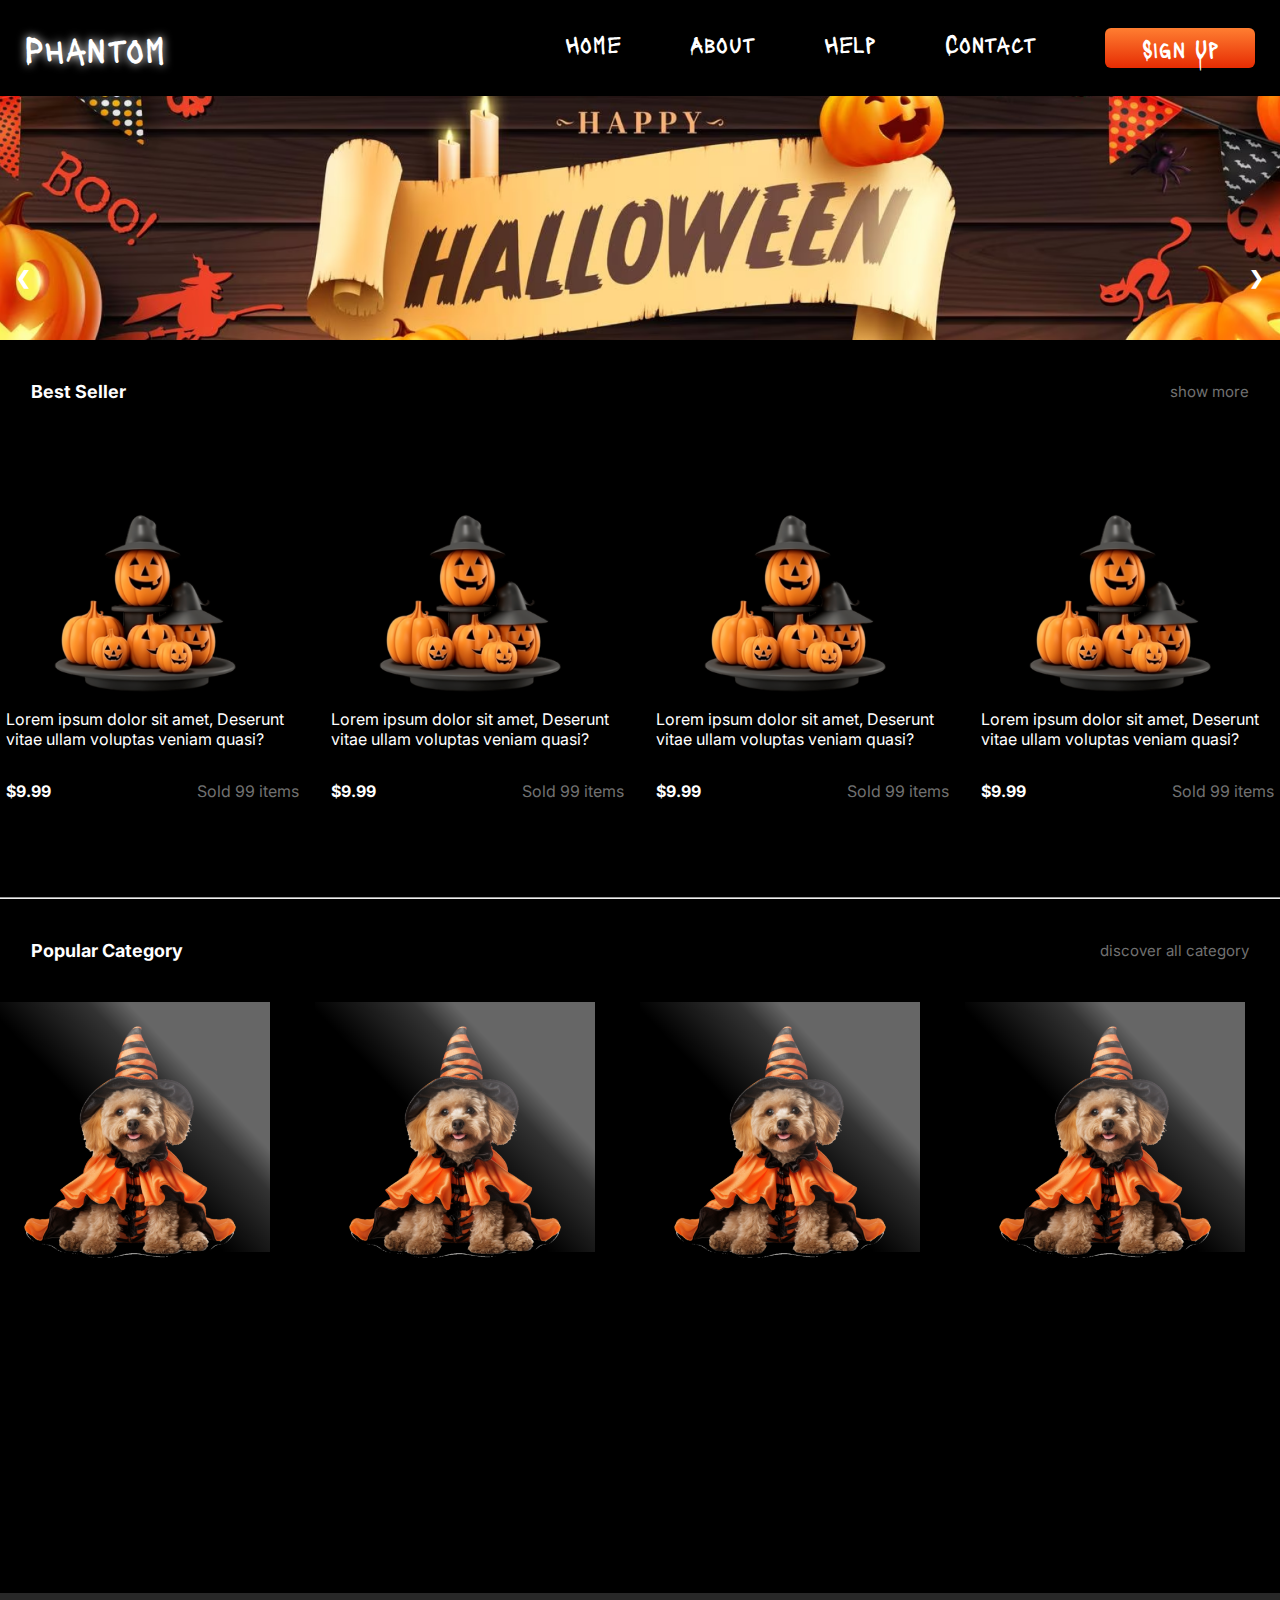
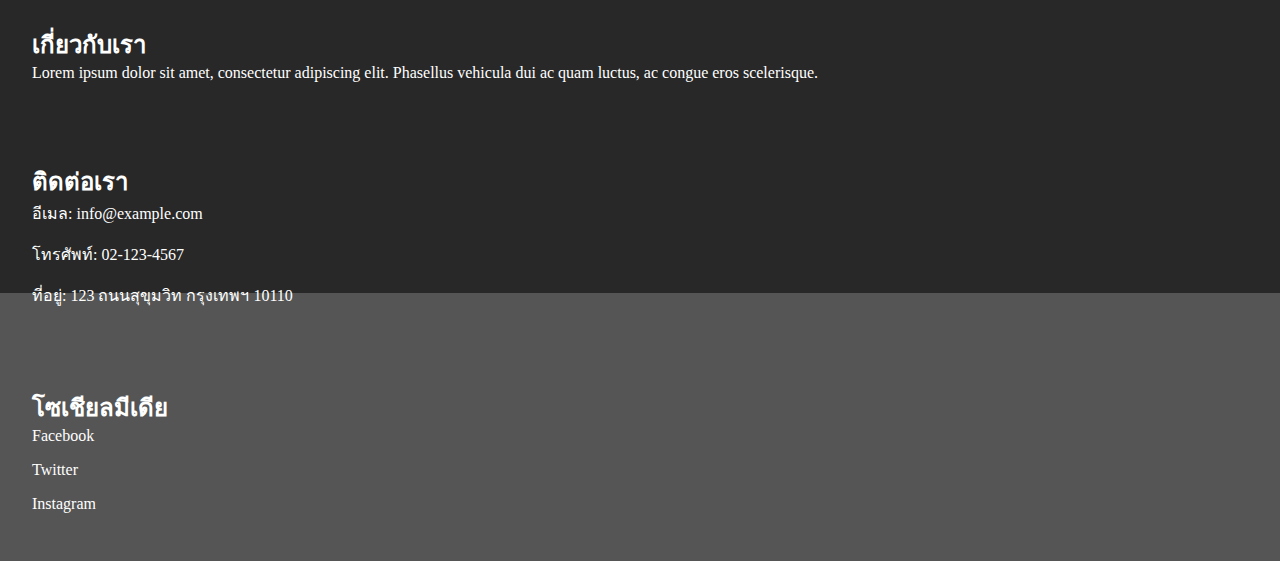
==== index.html @ c346efbc "Add files via upload" ====
<!DOCTYPE html>
<html lang="en">
<head>
    <meta charset="UTF-8">
    <meta name="viewport" content="width=device-width, initial-scale=1.0">
    <meta name="phantom" content="ของเล่น เครื่องประดับ และเครื่องแต่งกาย">
    <meta name="halloween" content="website, example, tutorial">
    <title>Phantom</title>
    <link rel="icon" type="image/x-icon" href="img/logo.png">
    <link href="https://fonts.googleapis.com/css2?family=Inter:wght@300;400;500;600;700;800;900&display=swap" rel="stylesheet">
    <link href="https://fonts.googleapis.com/css2?family=Lacquer&display=swap" rel="stylesheet">    
    <link href="https://fonts.googleapis.com/css2?family=Inter:wght@300&display=swap" rel="stylesheet">
    <link href="https://cdn.jsdelivr.net/npm/bootstrap@5.0.2/dist/css/bootstrap.min.css" rel="stylesheet" integrity="sha384-EVSTQN3/azprG1Anm3QDgpJLIm9Nao0Yz1ztcQTwFspd3yD65VohhpuuCOmLASjC" crossorigin="anonymous">
    <link rel="stylesheet" href="main.css">
    <script src="script.js"></script>
</head>
<body>
    
    <!-- Nav start -->
      <header>
          <div class="container">
            <nav>
                <div class="logo">
                    <a href="#">Phantom</a>
                </div>
                <div class="menu-link">
                    <a href="#">Home</a>
                    <a href="#">About</a>
                    <a href="#">Help</a>
                    <a href="#">Contact</a>
                    <button href="#">Sign Up</button>
                </div>
            </nav>
        </div>
      </header>
      <!-- Nav End -->

      <!-- Banner Start -->
      <section class="slideshow-container">
        <div class="mySlides fade">
          <img src="img/banner1.png">
        </div>
      
        <div class="mySlides fade">
          <img src="https://pic-bstarstatic.akamaized.net/ugc/b7b7bf0a720be126fcc5ba14372c6eb0.jpeg">
        </div>
      
        <div class="mySlides fade">
          <img src="https://d39l2hkdp2esp1.cloudfront.net/img/photo/276771/276771_00_2x.jpg">
        </div>

        <div class="mySlides fade">
          <img src="https://png.pngtree.com/background/20230618/original/pngtree-halloween-ghost-and-pumpkin-cartoon-desktop-wallpaper-picture-image_3711932.jpg">
        </div>
      
        <!-- Next and previous buttons -->
        <a class="prev" onclick="plusSlides(-1)">&#10094;</a>
        <a class="next" onclick="plusSlides(1)">&#10095;</a>
      </section>
      <br>
      
      <!-- The dots/circles -->
      <div class="dots" style="text-align:center">
        <span class="dot" onclick="currentSlide(1)"></span>
        <span class="dot" onclick="currentSlide(2)"></span>
        <span class="dot" onclick="currentSlide(3)"></span>
        <span class="dot" onclick="currentSlide(4)"></span>
      </div>
      <!-- Banner End -->

    <!-- /* Content Start */ -->

    <main>
        <div class="best-con">
            <p>Best Seller</p>
            <a href="#">show more</a>
        </div>
        <div class="product-con">
            <div class="product-items">
                <div class="product-img">
                    <img src="img/product.png" alt="">
                </div>
                <div class="product-detail">
                    Lorem ipsum dolor sit amet, Deserunt vitae ullam voluptas veniam quasi?
                </div>
                <div class="product-price">
                    <div class="product-left">
                        $9.99
                    </div>
                    <div class="product-right">
                        Sold 99 items
                    </div>
                </div>
            </div>
            <div class="product-items">
                <div class="product-img">
                    <img src="img/product.png" alt="">
                </div>
                <div class="product-detail">
                    Lorem ipsum dolor sit amet, Deserunt vitae ullam voluptas veniam quasi?
                </div>
                <div class="product-price">
                    <div class="product-left">
                        $9.99
                    </div>
                    <div class="product-right">
                        Sold 99 items
                    </div>
                </div>
            </div>
            <div class="product-items">
                <div class="product-img">
                    <img src="img/product.png" alt="">
                </div>
                <div class="product-detail">
                    Lorem ipsum dolor sit amet, Deserunt vitae ullam voluptas veniam quasi?
                </div>
                <div class="product-price">
                    <div class="product-left">
                        $9.99
                    </div>
                    <div class="product-right">
                        Sold 99 items
                    </div>
                </div>
            </div>
            <div class="product-items">
                <div class="product-img">
                    <img src="img/product.png" alt="">
                </div>
                <div class="product-detail">
                    Lorem ipsum dolor sit amet, Deserunt vitae ullam voluptas veniam quasi?
                </div>
                <div class="product-price">
                    <div class="product-left">
                        $9.99
                    </div>
                    <div class="product-right">
                        Sold 99 items
                    </div>
                </div>
            </div>
            </div>
        </div>
        <br><br><br><br><hr>
        <div class="best-con">
            <p>Popular Category</p>
            <a href="#">discover all category</a>
        </div>
        <div class="product-con">
            <div class="l-container">
                <div class="b-game-card">
                  <div class="b-game-card__cover" style="background-image: url(img/cate.png);" href="#"></div>
                </div>
                <div class="cate-detail">
                    ACCESSORIES
                </div>
            </div>
            <div class="l-container">
                <div class="b-game-card">
                  <div class="b-game-card__cover" style="background-image: url(img/cate.png);" href="#"></div>
                </div>
                <div class="cate-detail">
                    TOYS                </div>
            </div>
            <div class="l-container">
                <div class="b-game-card">
                  <div class="b-game-card__cover" style="background-image: url(img/cate.png);" href="#"></div>
                </div>
                <div class="cate-detail">
                    COSTUMES                </div>
            </div>
            <div class="l-container">
                <div class="b-game-card">
                  <div class="b-game-card__cover" style="background-image: url(img/cate.png);" href="#"></div>
                </div>
                <div class="cate-detail">
                    ITEMS
                </div>
            </div>
        </div>
    </main>

    <!-- /* Content End */ -->
    <!-- /* Footer Start */ -->

    <footer>
        <div class="container">
          <div class="row">
            <div class="col-md-4">
              <h4>เกี่ยวกับเรา</h4>
              <p>Lorem ipsum dolor sit amet, consectetur adipiscing elit. Phasellus vehicula dui ac quam luctus, ac congue eros scelerisque.</p>
            </div>
            <div class="col-md-4">
              <h4>ติดต่อเรา</h4>
              <ul>
                <li>อีเมล: info@example.com</li>
                <li>โทรศัพท์: 02-123-4567</li>
                <li>ที่อยู่: 123 ถนนสุขุมวิท กรุงเทพฯ 10110</li>
              </ul>
            </div>
            <div class="col-md-4">
              <h4>โซเชียลมีเดีย</h4>
              <ul>
                <li><a href="#">Facebook</a></li>
                <li><a href="#">Twitter</a></li>
                <li><a href="#">Instagram</a></li>
              </ul>
            </div>
          </div>
        </div>
      </footer>
    <!-- /* Footer End */ -->

</body>
</html>
---- main.css ----
* {
  margin: 0;
  padding: 0;
  box-sizing: border-box;
}

body {
  background-color: rgb(85, 85, 85);
  height: 114vw;
}

.grid {
display: grid;
grid-template-columns: repeat(auto-fit, minmax(400px, 1fr));
width: 100%;
}

/* Nav start */
.container {
  max-width: auto;
  margin: auto;
}

header {
  background-color: black;
  width: auto;
  height: auto;
  background-size: cover;
  background-position: center;
  position: sticky;
  top: 0;
  z-index: 10;
}

nav {
  display: flex;
  justify-content: space-between;
  padding: 1.95vw;
  text-align: center;
  align-items: center;
}

nav a {
  text-decoration: none;
  color: #FFF;
  font-family: 'Lacquer';
  font-size: 25px;
  margin-right: 65px;
  user-select: none;
  -webkit-user-select: none;
}

nav a:hover{
  text-shadow: 0 0 10px #FFF;
}

nav button {
background-color: initial;
background-image: linear-gradient(-180deg, #FF7E31, #E62C03);
border-radius: 6px;
box-shadow: rgba(0, 0, 0, 0.1) 0 2px 4px;
color: #FFFFFF;
font-family: 'Lacquer';
font-size: 25px;
height: 40px;
padding: 0 20px;
text-align: center;
touch-action: manipulation;
user-select: none;
-webkit-user-select: none;
vertical-align: top;
white-space: nowrap;
width: 150px;
z-index: 9;
border: 0;
transition: box-shadow .2s;
}

nav button:hover {
box-shadow: rgba(253, 76, 0, 0.5) 0 3px 8px;
text-shadow: 0 0 10px #FFF;
}

.logo a {
  font-size: 38px;
  font-family: 'Lacquer';
  text-shadow: 0 0 10px #FFF;
  text-align: center;
}
.logo a:hover{
  text-shadow: 0 0 10px #ff0000;
}
/* Nav End */

/* Slideshow Start */
.slideshow-container {
  max-width: 1300px;
  position: relative;
  margin: auto;
}

.mySlides {
  display: none;
}

.mySlides:nth-child(1){
  display: block;
}

.mySlides img{
  width: 100%;
  height: 350px;
  object-fit: cover;
}

.prev, .next {
  cursor: pointer;
  position: absolute;
  top: 50%;
  width: auto;
  margin-top: -22px;
  padding: 16px;
  color: white;
  font-weight: bold;
  font-size: 18px;
  transition: 0.6s ease;
  border-radius: 0 3px 3px 0;
  user-select: none;
}

.next {
  right: 0;
  border-radius: 3px 0 0 3px;
}

.prev:hover, .next:hover {
  background-color: rgba(0,0,0,0.8);
}

.numbertext {
  color: #f2f2f2;
  font-size: 12px;
  padding: 8px 12px;
  position: absolute;
  top: 0;
}

.dots {
  position: relative;
  top: -2.8rem;
}
.dot {
  cursor: pointer;
  height: 15px;
  width: 15px;
  margin: 0 2px;
  background-color: #bbb;
  border-radius: 50%;
  display: inline-block;
  transition: background-color 0.6s ease;
}

.active, .dot:hover {
  background-color: #717171;
}

.fade {
  animation-name: fade;
  animation-duration: 1.5s;
  animation-fill-mode: forwards;
}

@keyframes fade {
  from {opacity: .4}
  to {opacity: 1}
}
/* Slideshow End */

/* Content Start */
main {
  background-color: black;
  position: relative;
  top: 34.5%;
  left: 50%;
  transform: translate(-50%, -50%);
  z-index: 1;
  width: 1300px;
  height: 1300px;
  font-family: inter;
}

.best-con {
padding: 25px;
display: flex;
justify-content: space-between;
align-items: center;
}

.best-con a {
display: inline-block;
text-decoration: none;
color: #717171;
font-size: 15px;
padding: 1rem;
}

.best-con p {
display: inline-block;
text-decoration: none;
color: #FFF;
font-size: 18px;
font-weight: bold;
padding: 1rem;
}

.product-con {
  display: grid;
  grid-template-columns: repeat(auto-fill, minmax(325px, 1fr));
  grid-gap: 0;
}

.product-items{
  color: #fff;   
}

.product-items:hover {
  box-shadow: 0 0 5px rgb(255, 255, 255);
}

.product-img {
  width: 250px;
  height: 250px;
  scale: 0.7;
  justify-content: center;
  align-items: center;
  object-fit: cover;
}
.product-img2 {
  width: 270px;
  height: 270px;
  scale: 0.5;
  object-fit: cover;
}

.product-detail {
  padding: 1rem;
}
.product-detail2 {
color: #fff;
justify-content: center;
align-items: center;
font-weight: bold;
padding: 1rem;
margin: 0 auto;
display: block;
}

.product-price {
  display: flex;
  padding: 1rem;
  justify-content: space-between;
  align-items: center;
}

.product-left {
  font-weight: bold;
}

.product-right {
  color: #717171;
}


/* Content End */






/* Footer Start */
footer {
background-color: rgb(40, 40, 40);
position: relative;
top: -3%;
left: 50%;
transform: translate(-50%, -50%);
z-index: 1;
max-width: 1300px;
height: 300px;
color: #fff;
}

footer .container {
display: flex;
justify-content: space-between;
align-items: center;
}

footer .col-md-4 {
padding: 2rem;
}

footer h4 {
font-size: 1.5rem;
font-weight: bold;
}

footer p {
font-size: 1rem;
margin-bottom: 1rem;
}

footer ul {
list-style-type: none;
margin: 0;
padding: 0;
}

footer ul li {
margin-bottom: 1rem;
}

footer ul li a {
color: #fff;
text-decoration: none;
}


/* Footer End */

/* Steam */
@media screen and (max-width: 760px) {
.l-container {
  grid-template-columns: repeat(2, 1fr);
}
}

.b-game-card {
position: relative;
z-index: 1;
width: 280px;
padding-bottom: 80%;
perspective: 1000px;
}
.b-game-card__cover {
position: absolute;
z-index: 1;
top: 0;
left: 0;
width: 100%;
height: 100%;
overflow: hidden;
background-image: linear-gradient(120deg, #f6d365 0%, #fda085 100%);
background-size: cover;
perspective-origin: 50% 50%;
transform-style: preserve-3d;
transform-origin: top center;
will-change: transform;
transform: skewX(0.001deg);
transition: transform 0.35s ease-in-out;
}
.b-game-card__cover::after {
display: block;
content: "";
position: absolute;
z-index: 100;
top: 0;
left: 0;
width: 100%;
height: 120%;
background: linear-gradient(226deg, rgba(255, 255, 255, 0.4) 0%, rgba(255, 255, 255, 0.4) 35%, rgba(255, 255, 255, 0.2) 42%, rgba(255, 255, 255, 0) 60%);
transform: translateY(-20%);
will-change: transform;
transition: transform 0.65s cubic-bezier(0.18, 0.9, 0.58, 1);
}
.b-game-card:hover .b-game-card__cover {
transform: rotateX(7deg) translateY(-6px);
}
.b-game-card:hover .b-game-card__cover::after {
transform: translateY(0%);
}
.b-game-card::before {
display: block;
content: "";
position: absolute;
top: 5%;
left: 5%;
width: 90%;
height: 90%;
background: rgba(0, 0, 0, 0.5);
box-shadow: 0 6px 12px 12px rgba(0, 0, 0, 0.4);
will-change: opacity;
transform-origin: top center;
transform: skewX(0.001deg);
transition: transform 0.35s ease-in-out, opacity 0.5s ease-in-out;
}
.b-game-card:hover::before {
opacity: 0.6;
transform: rotateX(7deg) translateY(-6px) scale(1.05);
}
/* Steam */

/* Add this at the end of your existing CSS */

/* Responsive Styles */
@media screen and (max-width: 1200px) {
  /* Adjustments for screens up to 1200px wide */
  .grid {
    grid-template-columns: repeat(auto-fit, minmax(300px, 1fr));
  }

  main {
    width: 90vw;
    height: auto;
  }

  .slideshow-container {
    max-width: 100%;
  }

  .mySlides img {
    height: auto;
  }

  .product-con {
    grid-template-columns: repeat(auto-fill, minmax(250px, 1fr));
  }
}

@media screen and (max-width: 900px) {
  /* Adjustments for screens up to 900px wide */
  nav {
    padding: 1vw;
  }

  nav a {
    font-size: 3vw;
    margin-right: 2vw;
  }

  nav button {
    font-size: 3vw;
    height: 8vw;
    padding: 0 4vw;
    width: 20vw;
  }

  .logo a {
    font-size: 5vw;
  }

  .best-con {
    padding: 2vw;
  }

  .best-con a {
    font-size: 2.5vw;
    padding: 1vw;
  }

  .best-con p {
    font-size: 3vw;
    padding: 1vw;
  }

  .product-items {
    font-size: 2vw;
  }

  .product-detail {
    padding: 1vw;
  }

  .product-detail2 {
    font-size: 2vw;
    padding: 1vw;
  }

  .product-price {
    padding: 1vw;
  }

  footer {
    height: 20vw;
  }

  footer h4 {
    font-size: 2vw;
  }

  footer p {
    font-size: 1.5vw;
    margin-bottom: 1.5vw;
  }

  .b-game-card {
    width: 80vw;
    padding-bottom: 50%;
  }
}

/* Add more media queries as needed */
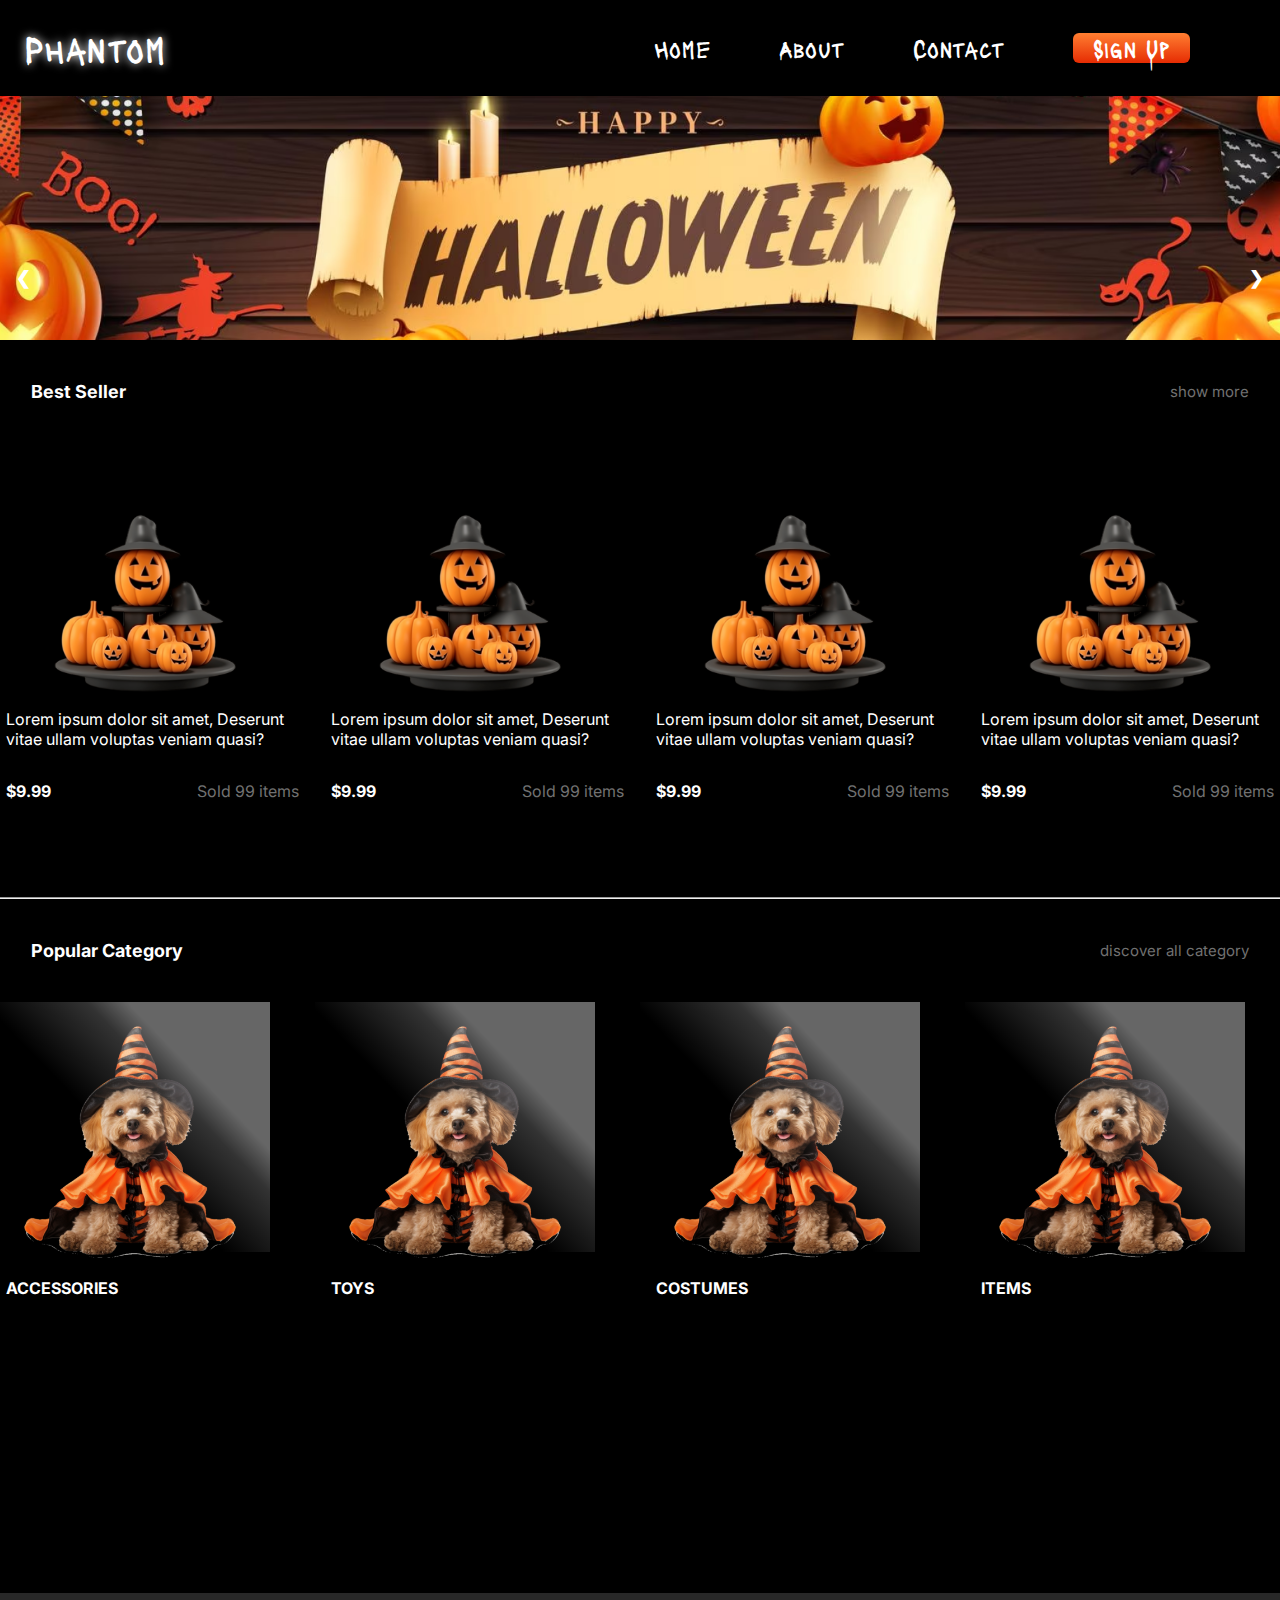
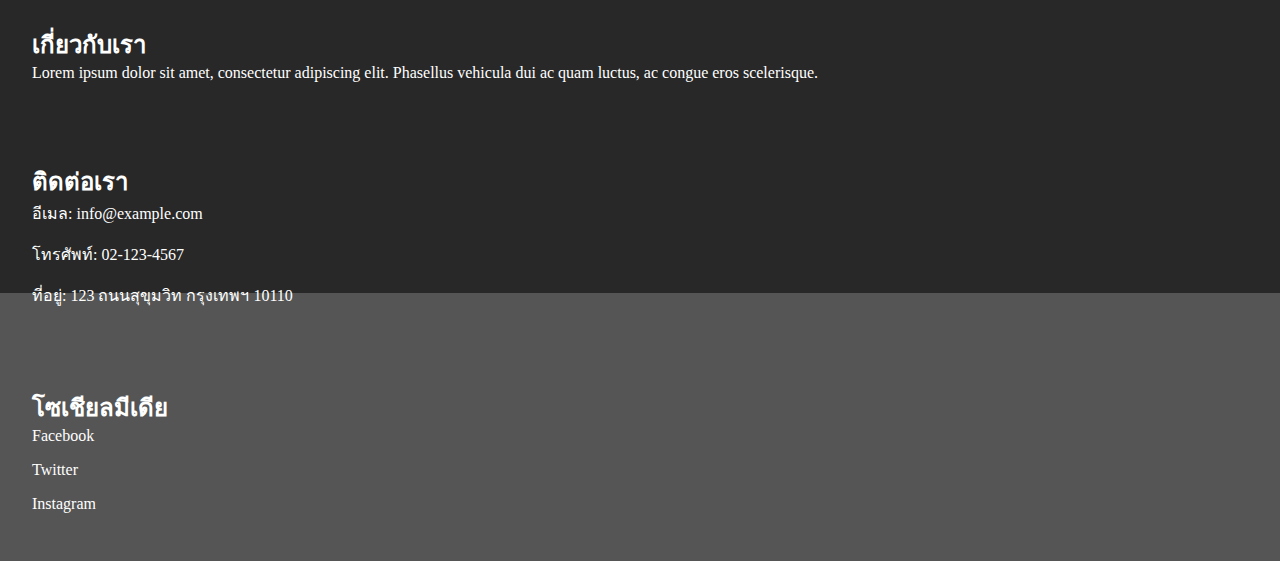
==== commit 1b670332: "Add files via upload" ====
--- a/index.html
+++ b/index.html
@@ -24,11 +24,10 @@
                     <a href="#">Phantom</a>
                 </div>
                 <div class="menu-link">
-                    <a href="#">Home</a>
-                    <a href="#">About</a>
-                    <a href="#">Help</a>
-                    <a href="#">Contact</a>
-                    <button href="#">Sign Up</button>
+                    <a href="index.html">Home</a>
+                    <a href="about.html">About</a>
+                    <a href="contact.html">Contact</a>
+                    <a type="button" class="btn btn-danger" href="signup.html">Sign Up</a>
                 </div>
             </nav>
         </div>
@@ -150,31 +149,31 @@
         <div class="product-con">
             <div class="l-container">
                 <div class="b-game-card">
-                  <div class="b-game-card__cover" style="background-image: url(img/cate.png);" href="#"></div>
-                </div>
-                <div class="cate-detail">
+                  <div class="b-game-card__cover" style="background-image: url(img/cate.png);"></div>
+                </div>
+                <div class="product-detail2">
                     ACCESSORIES
                 </div>
             </div>
             <div class="l-container">
                 <div class="b-game-card">
-                  <div class="b-game-card__cover" style="background-image: url(img/cate.png);" href="#"></div>
-                </div>
-                <div class="cate-detail">
+                  <div class="b-game-card__cover" style="background-image: url(img/cate.png);"></div>
+                </div>
+                <div class="product-detail2">
                     TOYS                </div>
             </div>
             <div class="l-container">
                 <div class="b-game-card">
-                  <div class="b-game-card__cover" style="background-image: url(img/cate.png);" href="#"></div>
-                </div>
-                <div class="cate-detail">
+                  <div class="b-game-card__cover" style="background-image: url(img/cate.png);"></div>
+                </div>
+                <div class="product-detail2">
                     COSTUMES                </div>
             </div>
             <div class="l-container">
                 <div class="b-game-card">
-                  <div class="b-game-card__cover" style="background-image: url(img/cate.png);" href="#"></div>
-                </div>
-                <div class="cate-detail">
+                  <div class="b-game-card__cover" style="background-image: url(img/cate.png);"></div>
+                </div>
+                <div class="product-detail2">
                     ITEMS
                 </div>
             </div>
--- a/main.css
+++ b/main.css
@@ -54,7 +54,7 @@
   text-shadow: 0 0 10px #FFF;
 }
 
-nav button {
+.btn {
 background-color: initial;
 background-image: linear-gradient(-180deg, #FF7E31, #E62C03);
 border-radius: 6px;
@@ -76,7 +76,7 @@
 transition: box-shadow .2s;
 }
 
-nav button:hover {
+.btn:hover {
 box-shadow: rgba(253, 76, 0, 0.5) 0 3px 8px;
 text-shadow: 0 0 10px #FFF;
 }
@@ -270,7 +270,53 @@
   color: #717171;
 }
 
-
+.main {
+
+}
+
+.about {
+  background-image: url(https://www.halloweencostumes.com/content/images/hc/about/header-d.jpg);
+  width: 100%;
+  height: 500px;
+  color: #fff;
+  display: block;
+  text-align: center;
+  position: relative;
+  padding: 13%;
+}
+
+.about h1 {
+  font-weight: bold;
+  font-size: 60px;
+
+}
+
+.about p{
+  color: #fff;
+  font-size: 35px;
+}
+
+.content {
+  width: 100%;
+  height: 500px;
+  color: #fff;
+  display: block;
+  text-align: center;
+  position: relative;
+  padding: 10%;
+  font-size: 20px;
+}
+
+.contact {
+  width: 100%;
+  height: 500px;
+  color: #fff;
+  display: block;
+  text-align: center;
+  position: relative;
+  padding: 10%;
+  font-size: 20px;
+}
 /* Content End */
 
 
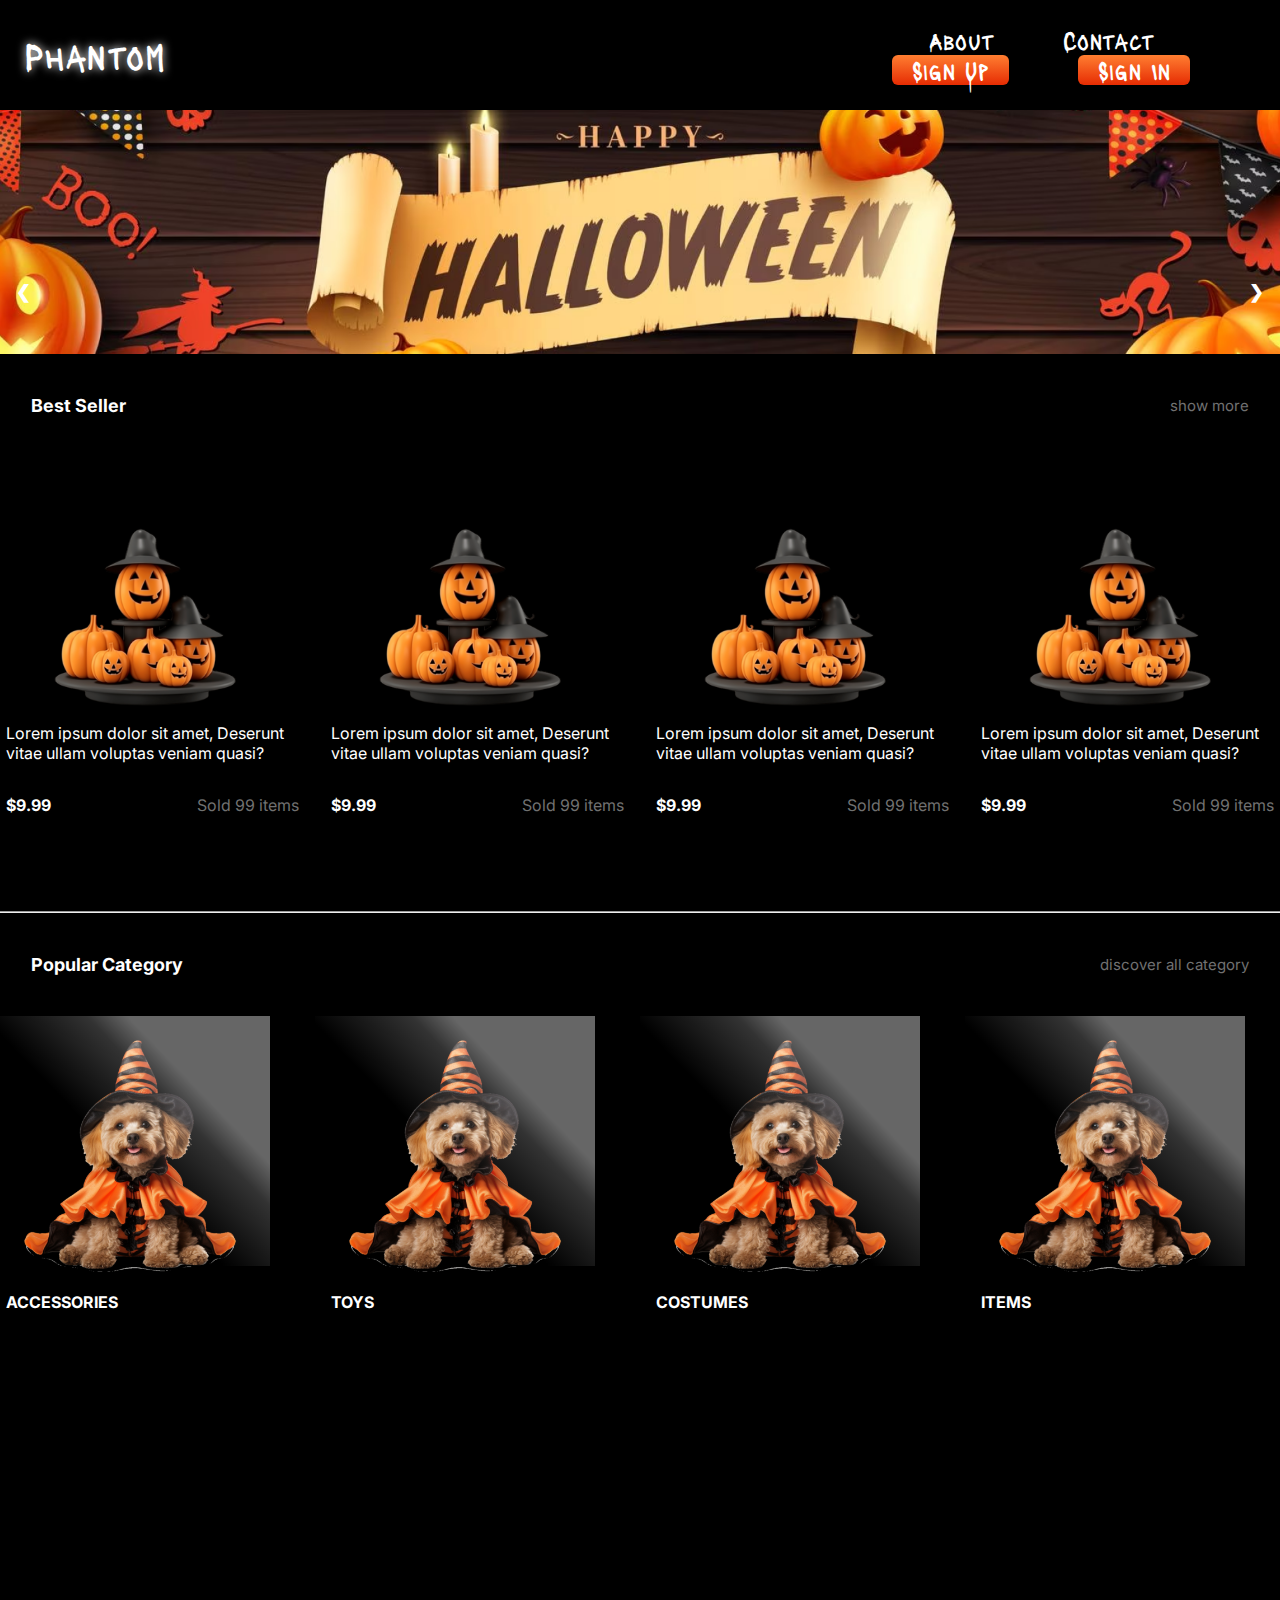
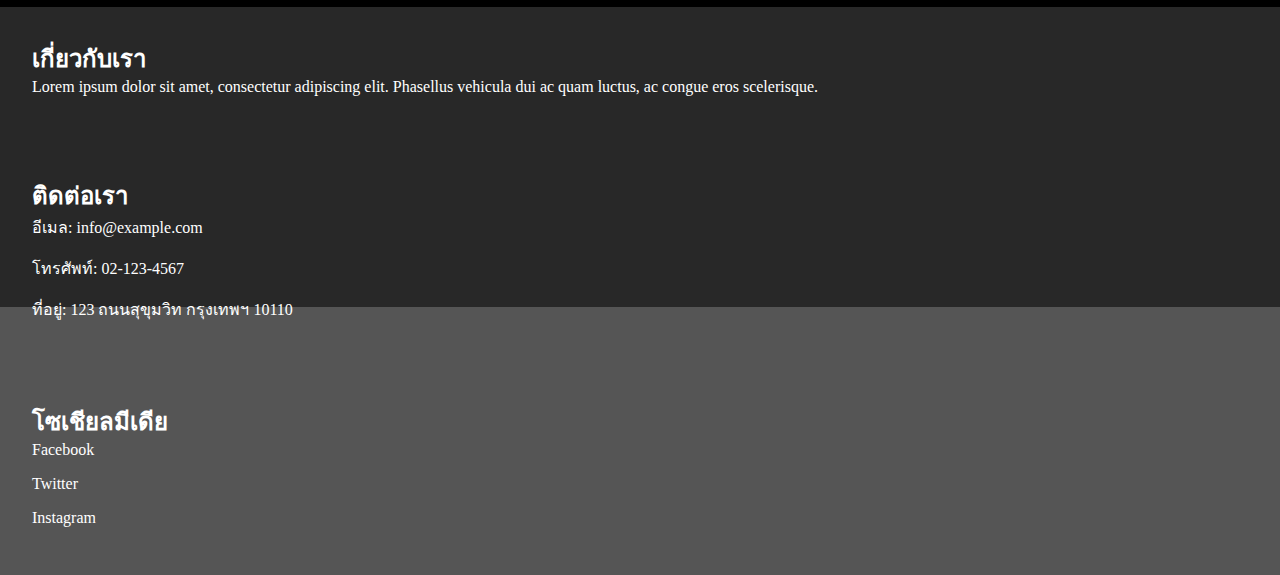
==== commit 8dd2cd81: "Add files via upload" ====
--- a/index.html
+++ b/index.html
@@ -24,10 +24,13 @@
                     <a href="#">Phantom</a>
                 </div>
                 <div class="menu-link">
-                    <a href="index.html">Home</a>
                     <a href="about.html">About</a>
                     <a href="contact.html">Contact</a>
-                    <a type="button" class="btn btn-danger" href="signup.html">Sign Up</a>
+                    <div class="btn-group" role="group" aria-label="Basic example">
+                    <a type="button" class="btn btn-light btn-lg" href="signup.html">Sign Up</a>
+                    <a type="button" class="btn btn-light btn-lg" href="signin.html">Sign In</a>
+                    </div>
+
                 </div>
             </nav>
         </div>
@@ -183,33 +186,33 @@
     <!-- /* Content End */ -->
     <!-- /* Footer Start */ -->
 
-    <footer>
-        <div class="container">
-          <div class="row">
-            <div class="col-md-4">
-              <h4>เกี่ยวกับเรา</h4>
-              <p>Lorem ipsum dolor sit amet, consectetur adipiscing elit. Phasellus vehicula dui ac quam luctus, ac congue eros scelerisque.</p>
-            </div>
-            <div class="col-md-4">
-              <h4>ติดต่อเรา</h4>
-              <ul>
-                <li>อีเมล: info@example.com</li>
-                <li>โทรศัพท์: 02-123-4567</li>
-                <li>ที่อยู่: 123 ถนนสุขุมวิท กรุงเทพฯ 10110</li>
-              </ul>
-            </div>
-            <div class="col-md-4">
-              <h4>โซเชียลมีเดีย</h4>
-              <ul>
-                <li><a href="#">Facebook</a></li>
-                <li><a href="#">Twitter</a></li>
-                <li><a href="#">Instagram</a></li>
-              </ul>
-            </div>
+    <!-- /* Footer End */ -->
+    
+  </body>
+  <footer>
+      <div class="container">
+        <div class="row">
+          <div class="col-md-4">
+            <h4>เกี่ยวกับเรา</h4>
+            <p>Lorem ipsum dolor sit amet, consectetur adipiscing elit. Phasellus vehicula dui ac quam luctus, ac congue eros scelerisque.</p>
           </div>
-        </div>
-      </footer>
-    <!-- /* Footer End */ -->
-
-</body>
+          <div class="col-md-4">
+            <h4>ติดต่อเรา</h4>
+            <ul>
+              <li>อีเมล: info@example.com</li>
+              <li>โทรศัพท์: 02-123-4567</li>
+              <li>ที่อยู่: 123 ถนนสุขุมวิท กรุงเทพฯ 10110</li>
+            </ul>
+          </div>
+          <div class="col-md-4">
+            <h4>โซเชียลมีเดีย</h4>
+            <ul>
+              <li><a href="#">Facebook</a></li>
+              <li><a href="#">Twitter</a></li>
+              <li><a href="#">Instagram</a></li>
+            </ul>
+          </div>
+        </div>
+      </div>
+    </footer>
 </html>--- a/main.css
+++ b/main.css
@@ -52,6 +52,11 @@
 
 nav a:hover{
   text-shadow: 0 0 10px #FFF;
+  color: black;
+}
+
+.btn-group {
+  margin-right: 0%;
 }
 
 .btn {
